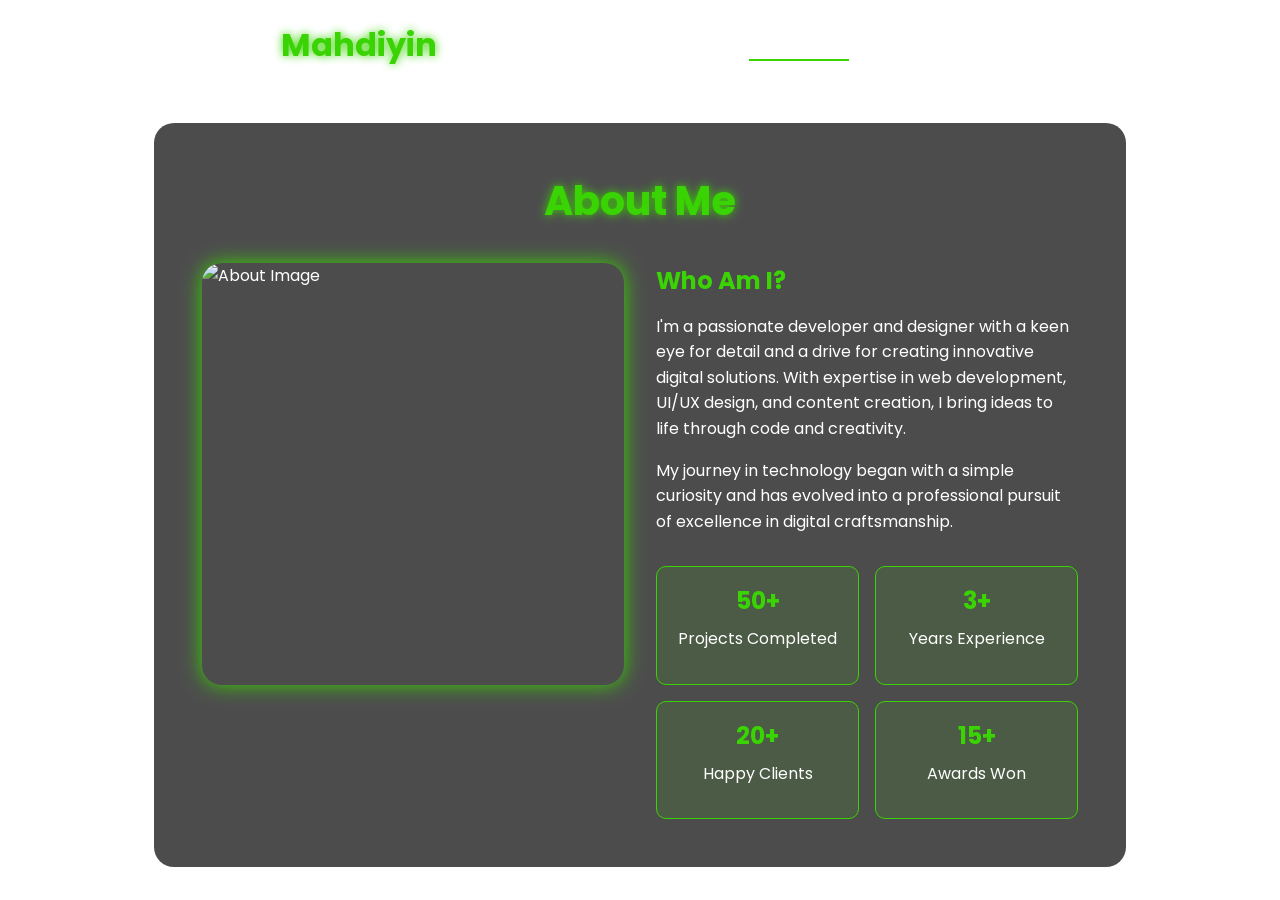
==== about.html @ cb5b874c "test" ====
<!DOCTYPE html>
<html lang="en">

<head>
    <meta charset="UTF-8">
    <meta name="viewport" content="width=device-width, initial-scale=1.0">

    <!-- Link ke Font Awesome untuk ikon -->
    <link rel="stylesheet" href="https://cdnjs.cloudflare.com/ajax/libs/font-awesome/6.5.1/css/all.min.css">

    <!-- Link ke library animasi AOS -->
    <link rel="stylesheet" href="https://unpkg.com/aos@next/dist/aos.css" />

    <!-- CSS internal untuk styling halaman -->
    <style>
        /* 
          Import Google Font Poppins
          Font weight yang diimport: 100, 200, 300, 400, 500, 600 
        */
        @import url("https://fonts.googleapis.com/css2?family=Poppins:wght@100;200;300;400;500;600&display=swap");

        /* Reset CSS dan pengaturan default */
        * {
            padding: 0;
            margin: 0;
            font-family: "Poppins", sans-serif;
            box-sizing: border-box;
        }

        /* 
          Styling untuk body
          - Menggunakan background image
          - Cover seluruh viewport
          - Mencegah horizontal scroll
        */
        body {
            width: 100%;
            min-height: 100vh;
            background-image: url("./img/background.jpg");
            background-size: cover;
            overflow-x: hidden;
            position: relative;
        }

        /* 
          Navbar styling
          - Fixed height 10vh
          - Posisi relative untuk positioning yang tepat
          - z-index tinggi agar selalu di atas konten lain
        */
        nav {
            width: 100%;
            height: 10vh;
            position: sticky;
            position: relative;
            /* Ubah dari sticky ke relative */
            z-index: 1000;
            /* Tambahkan z-index tinggi untuk nav */
        }

        /* Container untuk konten navbar */
        .nav-container {
            width: 100%;
            height: 100%;
            display: flex;
            justify-content: space-around;
            align-items: center;
        }

        /* 
          Logo styling
          - Warna putih dengan ukuran 2rem
          - Text shadow untuk efek glow pada span 
        */
        .logo {
            color: white;
            font-size: 2rem;
            font-weight: bold;
        }

        .logo span {
            color: rgb(58, 211, 3);
            text-shadow: 0 0 10px rgb(58, 211, 3);
        }

        /* 
          Hamburger dan Cancel button styling
          - Hanya muncul di mobile view
          - Posisi absolute di kanan atas
        */
        .hamburg,
        .cancel {
            cursor: pointer;
            position: absolute;
            right: 15px;
            top: 10px;
            color: white;
            display: none;
            font-size: clamp(2.5rem, 0.5rem + 5vw, 3rem);
        }

        /* 
          Navigation links container
          - Flex layout untuk alignment horizontal
        */
        .nav-container .links {
            display: flex;
        }

        /* 
          Individual navigation links
          - Spacing dan styling untuk tiap link
          - Hover effect dengan border bottom
        */
        .nav-container .links a {
            font-size: 1.2rem;
            color: white;
            margin: 0 20px;
            text-decoration: none;
            font-weight: 550;
            transition: 0.3s linear;
        }

        .nav-container .links a:hover {
            color: rgb(58, 211, 3);
            border-bottom: 2px solid rgb(58, 211, 3);
        }

        /* Styling untuk link aktif */
        .nav-container .links .active {
            color: rgb(58, 211, 3);
            border-bottom: 2px solid rgb(58, 211, 3);
        }

        /* 
          Dropdown menu untuk mobile view
          - Fixed positioning dengan transform untuk animasi
          - Backdrop filter untuk efek blur
        */
        .dropdown {
            z-index: 1000;
            position: fixed;
            top: 0;
            left: 0;
            right: 0;
            transform: translateY(-500px);
            width: 100%;
            height: auto;
            backdrop-filter: blur(4px) brightness(40%);
            box-shadow: 0 0 20px black;
            transition: 0.2s linear;
        }

        .dropdown .links a {
            display: flex;
            color: white;
            text-decoration: none;
            padding: 15px 0;
            justify-content: center;
            align-items: center;
            transition: 0.2s linear;
        }

        .dropdown .links a:hover {
            background-color: rgb(58, 211, 3);
        }

        /* About Section Styles */
        .about-container {
            width: 100%;
            min-height: 90vh;
            display: flex;
            justify-content: center;
            align-items: center;
            padding: 2rem;
            position: relative;
            z-index: 1;
        }

        .about-content {
            width: 80%;
            max-width: 1200px;
            background: rgba(0, 0, 0, 0.7);
            backdrop-filter: blur(10px);
            border-radius: 20px;
            padding: 3rem;
            color: white;
            /* box-shadow: 0 0 30px rgba(58, 211, 3, 0.3); */
        }

        .about-header {
            text-align: center;
            margin-bottom: 2rem;
        }

        .about-header h1 {
            font-size: 2.5rem;
            color: rgb(58, 211, 3);
            text-shadow: 0 0 10px rgb(58, 211, 3);
            margin-bottom: 1rem;
        }

        .about-grid {
            display: grid;
            grid-template-columns: 1fr 1fr;
            gap: 2rem;
        }

        .about-image {
            width: 100%;
            aspect-ratio: 1;
            border-radius: 20px;
            overflow: hidden;
            box-shadow: 0 0 20px rgb(58, 211, 3);
        }

        .about-image img {
            width: 100%;
            height: 100%;
            object-fit: cover;
        }

        .about-text h2 {
            color: rgb(58, 211, 3);
            margin-bottom: 1rem;
        }

        .about-text p {
            line-height: 1.6;
            margin-bottom: 1rem;
        }

        .stats {
            display: grid;
            grid-template-columns: repeat(2, 1fr);
            gap: 1rem;
            margin-top: 2rem;
        }

        .stat-item {
            background: rgba(58, 211, 3, 0.1);
            padding: 1rem;
            border-radius: 10px;
            text-align: center;
            border: 1px solid rgb(58, 211, 3);
            cursor: pointer;
        }

        .stat-item h3 {
            color: rgb(58, 211, 3);
            font-size: 1.5rem;
            margin-bottom: 0.5rem;
        }

        .content-grid {
            display: grid;
            grid-template-columns: repeat(auto-fit, minmax(280px, 1fr));
            gap: 2rem;
            padding: 2rem 0;
        }

        .content-card {
            background: rgba(58, 211, 3, 0.1);
            border-radius: 15px;
            overflow: hidden;
            transition: all 0.3s ease;
            cursor: pointer;
        }

        .content-card:hover {
            transform: translateY(-5px);
            box-shadow: 0 5px 15px rgba(58, 211, 3, 0.3);
        }

        .card-image {
            width: 100%;
            height: 200px;
            overflow: hidden;
        }

        .card-image img {
            width: 100%;
            height: 100%;
            object-fit: cover;
        }

        .card-info {
            padding: 1.5rem;
        }

        .card-info h3 {
            color: rgb(58, 211, 3);
            margin-bottom: 0.5rem;
        }

        .card-info p {
            font-size: 0.9rem;
            margin-bottom: 1rem;
        }

        .card-info .technologies {
            display: flex;
            flex-wrap: wrap;
            gap: 0.5rem;
            margin-top: 1rem;
        }

        .technology-tag {
            background: rgba(58, 211, 3, 0.2);
            padding: 0.3rem 0.8rem;
            border-radius: 15px;
            font-size: 0.8rem;
            color: rgb(58, 211, 3);
        }

        .back-button {
            display: inline-block;
            padding: 0.8rem 1.5rem;
            background: rgb(58, 211, 3);
            color: white;
            border-radius: 5px;
            text-decoration: none;
            margin-bottom: 2rem;
            transition: all 0.3s ease;
        }

        .back-button:hover {
            background: rgb(45, 165, 2);
            transform: translateY(-2px);
        }

        .award-icon {
            font-size: 2rem;
            color: rgb(58, 211, 3);
            margin-bottom: 1rem;
        }

        .client-testimonial {
            font-style: italic;
            margin-top: 1rem;
            padding: 1rem;
            background: rgba(58, 211, 3, 0.05);
            border-radius: 10px;
        }



        @media (max-width: 884px) {
            .about-grid {
                grid-template-columns: 1fr;
            }

            nav .logo {
                position: absolute;
                top: 16px;
                left: 15px;
                font-size: 1.5rem;
            }

            .nav-container .links {
                display: none;
            }

            .hamburg,
            .cancel {
                display: block;
            }
        }

        @media (max-width: 440px) {
            .about-container {
                padding: 1rem;
            }

            .about-content {
                width: 95%;
                /* Memperbesar width untuk layar kecil */
                padding: 1.5rem;
            }

            .about-header h1 {
                font-size: 1.8rem;
                /* Mengurangi ukuran judul */
            }

            .about-text h2 {
                font-size: 1.4rem;
                /* Mengurangi ukuran sub-judul */
            }

            .about-text p {
                font-size: 0.9rem;
                /* Mengurangi ukuran teks */
                line-height: 1.4;
            }

            .about-image {
                width: 100%;
                max-height: 250px;
                /* Membatasi tinggi gambar */
            }

            .stats {
                grid-template-columns: repeat(2, 1fr);
                /* Tetap 2 kolom tapi lebih kecil */
                gap: 0.8rem;
            }

            .stat-item {
                padding: 0.8rem;
            }

            .stat-item h3 {
                font-size: 1.2rem;
                /* Mengurangi ukuran angka statistik */
            }

            .stat-item p {
                font-size: 0.8rem;
                /* Mengurangi ukuran teks statistik */
            }

            /* Menyesuaikan padding untuk link statistik */
            .stat-item a {
                padding: 0.5rem;
                display: block;
            }
        }
    </style>
    <title>About - Portfolio Website</title>
</head>

<body>

    <!-- Navigasi -->
    <nav>
        <div class="nav-container">
            <div class="logo" data-aos="zoom-in" data-aos-duration="1500">
                Tamzidan <span>Mahdiyin</span>
            </div>
            <div class="links">
                <div class="link" data-aos="fade-up" data-aos-duration="1500" data-aos-delay="100"><a
                        href="index.html">Home</a></div>
                <div class="link active" data-aos="fade-up" data-aos-duration="1500" data-aos-delay="200"><a
                        href="about.html">About</a></div>
                <div class="link" data-aos="fade-up" data-aos-duration="1500" data-aos-delay="300"><a
                        href="skill.html">Skills</a></div>
                <div class="link" data-aos="fade-up" data-aos-duration="1500" data-aos-delay="400"><a
                        href="service.html">Service</a></div>
                <div class="link" data-aos="fade-up" data-aos-duration="1500" data-aos-delay="500"><a
                        href="contact.html">Contact</a></div>
            </div>
        </div>
        <i class="fa-solid fa-bars hamburg" onclick="hamburg()"></i>
        <div class="dropdown">
            <div class="links">
                <a href="index.html">Home</a>
                <a href="about.html">About</a>
                <a href="skill.html">Skills</a>
                <a href="service.html">Service</a>
                <a href="contact.html">Contact</a>
                <i class="fa-solid fa-xmark cancel" onclick="cancel()"></i>
            </div>
        </div>
    </nav>

    <!-- Konten utama halaman About -->
    <div class="about-container">
        <div class="about-content" id="aboutContent">
            <!-- Bagian header -->
            <div class="about-header" data-aos="fade-down" data-aos-duration="1500">
                <h1>About Me</h1>
            </div>

            <!-- Grid untuk gambar dan teks deskripsi -->
            <div class="about-grid">
                <div class="about-image" data-aos="fade-right" data-aos-duration="1500">
                    <img src="img/zoro.jpg" alt="About Image">
                </div>
                <div class="about-text" data-aos="fade-left" data-aos-duration="1500">
                    <h2>Who Am I?</h2>
                    <p>I'm a passionate developer and designer with a keen eye for detail and a drive for creating
                        innovative digital solutions. With expertise in web development, UI/UX design, and content
                        creation, I bring ideas to life through code and creativity.</p>
                    <p>My journey in technology began with a simple curiosity and has evolved into a professional
                        pursuit of excellence in digital craftsmanship.</p>

                    <div class="stats">
                        <div class="stat-item" data-aos="zoom-in" data-aos-duration="1500" data-aos-delay="200"
                            onclick="showProjects()">
                            <h3>50+</h3>
                            <p>Projects Completed</p>
                        </div>
                        <div class="stat-item" data-aos="zoom-in" data-aos-duration="1500" data-aos-delay="400"
                            onclick="showExperience()">
                            <h3>3+</h3>
                            <p>Years Experience</p>
                        </div>
                        <div class="stat-item" data-aos="zoom-in" data-aos-duration="1500" data-aos-delay="600"
                            onclick="showClients()">
                            <h3>20+</h3>
                            <p>Happy Clients</p>
                        </div>
                        <div class="stat-item" data-aos="zoom-in" data-aos-duration="1500" data-aos-delay="800"
                            onclick="showAwards()">
                            <h3>15+</h3>
                            <p>Awards Won</p>
                        </div>
                    </div>
                </div>
            </div>
        </div>

        <!-- Link ke library animasi AOS -->
        <script src="https://unpkg.com/aos@next/dist/aos.js"></script>

        <!-- JavaScript untuk interaksi dan animasi halaman -->
        <script>

            // Inisialisasi library AOS
            AOS.init({ offset: 0 });

            // Fungsi untuk menampilkan menu hamburger
            function hamburg() {
                const navbar = document.querySelector(".dropdown")
                navbar.style.transform = "translateY(0px)"
            }

            // Fungsi untuk menyembunyikan menu hamburger
            function cancel() {
                const navbar = document.querySelector(".dropdown")
                navbar.style.transform = "translateY(-500px)"
            }

            // Fungsi untuk menampilkan daftar Project
            function showProjects() {
                const aboutContent = document.getElementById('aboutContent');
                aboutContent.innerHTML = `
                <a href="about.html" class="back-button" onclick="restoreInitialContent()">
                    <i class="fas fa-arrow-left"></i> Back
                </a>
                <div class="about-header" data-aos="fade-down" data-aos-duration="1500">
                    <h1>My Projects</h1>
                </div>
                <div class="content-grid">
                    ${generateProjectCards()}
                </div>
            `;
                AOS.refresh();
            }

            // Fungsi untuk menampilkan daftar Experience
            function showExperience() {
                const aboutContent = document.getElementById('aboutContent');
                aboutContent.innerHTML = `
                <a href="about.html" class="back-button" onclick="restoreInitialContent()">
                    <i class="fas fa-arrow-left"></i> Back
                </a>
                <div class="about-header" data-aos="fade-down" data-aos-duration="1500">
                    <h1>My Experience</h1>
                </div>
                <div class="content-grid">
                    ${generateExperienceCards()}
                </div>
            `;
                AOS.refresh();
            }

            // Fungsi untuk menampilkan daftar Clients
            function showClients() {
                const aboutContent = document.getElementById('aboutContent');
                aboutContent.innerHTML = `
                <a href="about.html" class="back-button" onclick="restoreInitialContent()">
                    <i class="fas fa-arrow-left"></i> Back
                </a>
                <div class="about-header" data-aos="fade-down" data-aos-duration="1500">
                    <h1>Client Success Stories</h1>
                </div>
                <div class="content-grid">
                    ${generateClientCards()}
                </div>
            `;
                AOS.refresh();
            }

            // Fungsi untuk menampilkan daftar Awards
            function showAwards() {
                const aboutContent = document.getElementById('aboutContent');
                aboutContent.innerHTML = `
                <a href="about.html" class="back-button" onclick="restoreInitialContent()">
                    <i class="fas fa-arrow-left"></i> Back
                </a>
                <div class="about-header" data-aos="fade-down" data-aos-duration="1500">
                    <h1>Awards & Recognition</h1>
                </div>
                <div class="content-grid">
                    ${generateAwardCards()}
                </div>
            `;
                AOS.refresh();
            }

            // Fungsi pembantu untuk menghasilkan kartu project
            function generateProjectCards() {
                const projects = [
                    {
                        title: "E-Commerce Platform",
                        image: "img/zoro.jpg",
                        description: "A full-stack e-commerce solution with payment integration",
                        technologies: ["React", "Node.js", "MongoDB"]
                    },
                    {
                        title: "Portfolio Website",
                        image: "img/zoro.jpg",
                        description: "Responsive portfolio website with modern animations",
                        technologies: ["HTML", "CSS", "JavaScript"]
                    },
                    {
                        title: "Task Management App",
                        image: "img/zoro.jpg",
                        description: "Mobile-first task management application",
                        technologies: ["Vue.js", "Firebase"]
                    }
                    // Add more projects as needed
                ];

                return projects.map(project => `
                <div class="content-card" data-aos="fade-up">
                    <div class="card-image">
                        <img src="${project.image}" alt="${project.title}">
                    </div>
                    <div class="card-info">
                        <h3>${project.title}</h3>
                        <p>${project.description}</p>
                        <div class="technologies">
                            ${project.technologies.map(tech => `
                                <span class="technology-tag">${tech}</span>
                            `).join('')}
                        </div>
                    </div>
                </div>
            `).join('');
            }

            // Fungsi pembantu untuk menghasilkan kartu experience
            function generateExperienceCards() {
                const experiences = [
                    {
                        title: "Senior Web Developer",
                        company: "Tech Solutions Inc.",
                        period: "2021 - Present",
                        description: "Leading frontend development team and implementing modern web solutions"
                    },
                    {
                        title: "Frontend Developer",
                        company: "Digital Agency",
                        period: "2019 - 2021",
                        description: "Developed responsive websites and web applications"
                    }
                    // Add more experiences as needed
                ];

                return experiences.map(exp => `
                <div class="content-card" data-aos="fade-up">
                    <div class="card-info">
                        <h3>${exp.title}</h3>
                        <h4>${exp.company}</h4>
                        <p class="period">${exp.period}</p>
                        <p>${exp.description}</p>
                    </div>
                </div>
            `).join('');
            }

            // Fungsi pembantu untuk menghasilkan kartu client
            function generateClientCards() {
                const clients = [
                    {
                        name: "Ell Udin",
                        company: "Innovation Corp",
                        image: "img/zoro.jpg",
                        testimonial: "Outstanding work on our company website redesign!"
                    },
                    {
                        name: "Ell Ucup",
                        company: "Tech Startup",
                        image: "img/zoro.jpg",
                        testimonial: "Delivered our app ahead of schedule with excellent quality"
                    }
                    // Add more clients as needed
                ];

                return clients.map(client => `
                <div class="content-card" data-aos="fade-up">
                    <div class="card-image">
                        <img src="${client.image}" alt="${client.name}">
                    </div>
                    <div class="card-info">
                        <h3>${client.name}</h3>
                        <h4>${client.company}</h4>
                        <p class="client-testimonial">"${client.testimonial}"</p>
                    </div>
                </div>
            `).join('');
            }

            // Fungsi pembantu untuk menghasilkan kartu award
            function generateAwardCards() {
                const awards = [
                    {
                        title: "Best Web Design",
                        organization: "Design Awards 2023",
                        description: "Recognition for exceptional web design and user experience"
                    },
                    {
                        title: "Innovation Award",
                        organization: "Tech Summit 2022",
                        description: "Awarded for innovative use of emerging technologies"
                    }
                    // Add more awards as needed
                ];

                return awards.map(award => `
                <div class="content-card" data-aos="fade-up">
                    <div class="card-info">
                        <div class="award-icon">
                            <i class="fas fa-trophy"></i>
                        </div>
                        <h3>${award.title}</h3>
                        <h4>${award.organization}</h4>
                        <p>${award.description}</p>
                    </div>
                </div>
            `).join('');
            }

            // Fungsi untuk mengembalikan konten awal
            function restoreInitialContent() {
                const aboutContent = document.getElementById('aboutContent');
                aboutContent.innerHTML = `
                <div class="about-header" data-aos="fade-down" data-aos-duration="1500">
                    <h1>About Me</h1>
                </div>
                <div class="about-grid">
                    <div class="about-image" data-aos="fade-right" data-aos-duration="1500">
                        <img src="img/zoro.jpg" alt="About Image">
                    </div>
                    <div class="about-text" data-aos="fade-left" data-aos-duration="1500">
                        <h2>Who Am I?</h2>
                        <p>I'm a passionate developer and designer with a keen eye for detail and a drive for creating
                            innovative digital solutions. With expertise in web development, UI/UX design, and content
                            creation, I bring ideas to life through code and creativity.</p>
                        <p>My journey in technology began with a simple curiosity and has evolved into a professional
                            pursuit of excellence in digital craftsmanship.</p>

                        <div class="stats">
                            <div class="stat-item" data-aos="zoom-in" data-aos-duration="1500" data-aos-delay="200" onclick="showProjects()">
                                <h3>50+</h3>
                                <p>Projects Completed</p>
                            </div>
                            <div class="stat-item" data-aos="zoom-in" data-aos-duration="1500" data-aos-delay="400" onclick="showExperience()">
                                <h3>3+</h3>
                                <p>Years Experience</p>
                            </div>
                            <div class="stat-item" data-aos="zoom-in" data-aos-duration="1500" data-aos-delay="600" onclick="showClients()">
                                <h3>20+</h3>
                                <p>Happy Clients</p>
                            </div>
                            <div class="stat-item" data-aos="zoom-in" data-aos-duration="1500" data-aos-delay="800" onclick="showAwards()">
                                <h3>15+</h3>
                                <p>Awards Won</p>
                            </div>
                        </div>
                    </div>
                </div>
            `;
                AOS.refresh();
            }

        </script>
</body>

</html>

<!-- Subscribe Tamzidan Madiyin di YouTube -->
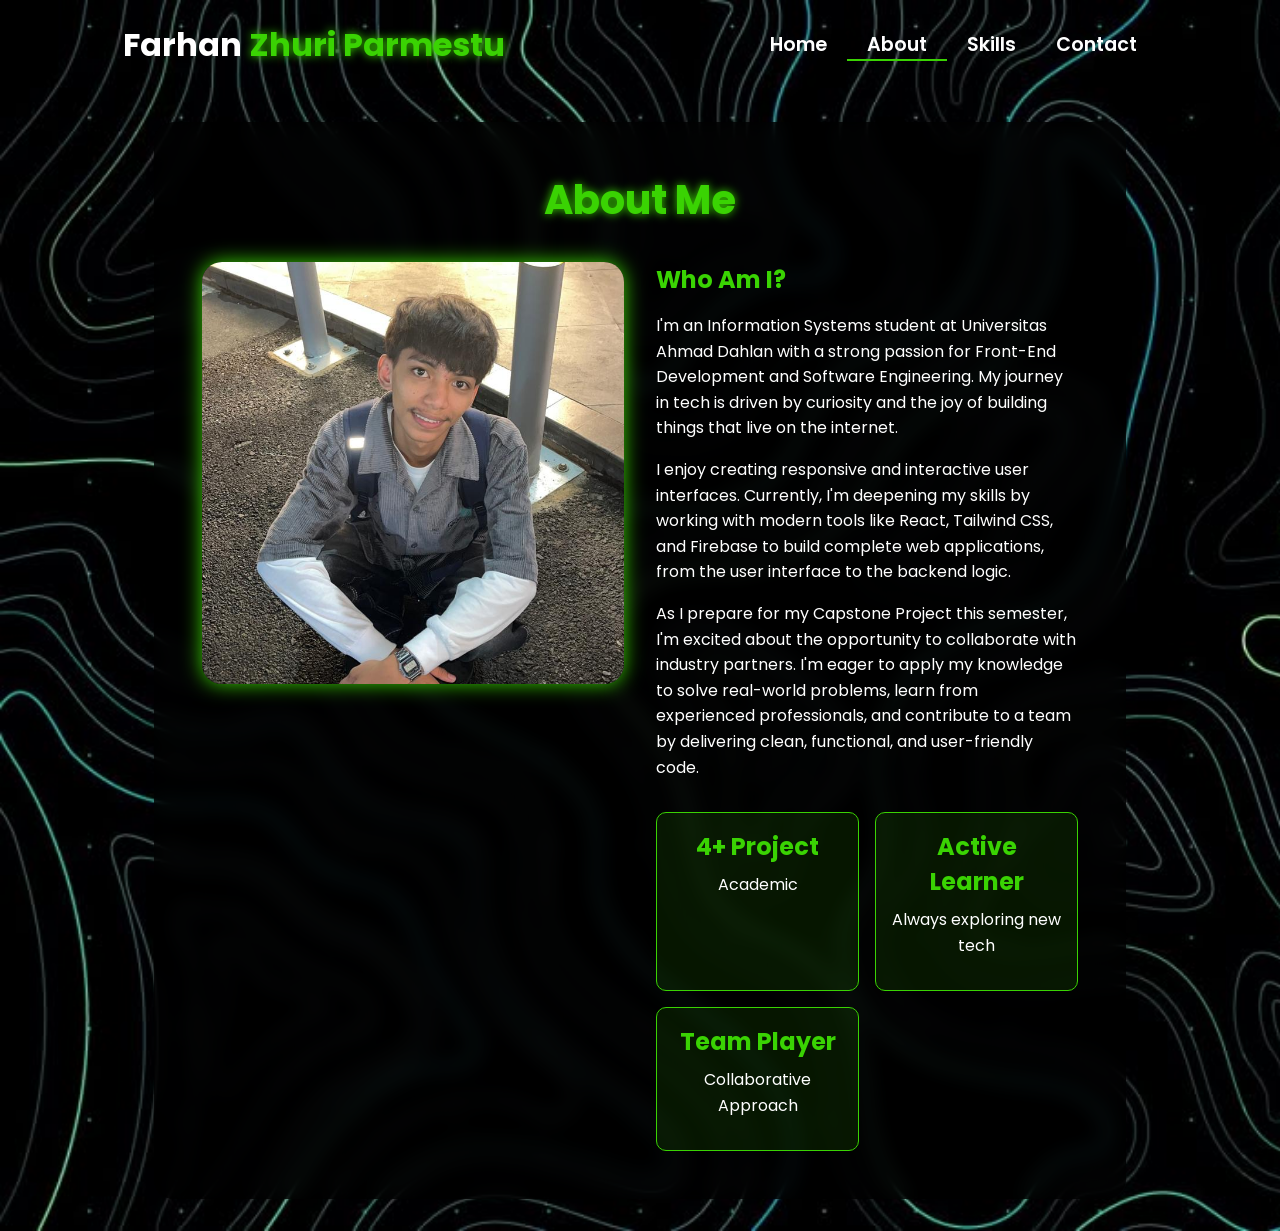
==== commit 0370cdfb: "update" ====
--- a/about.html
+++ b/about.html
@@ -38,7 +38,7 @@
         body {
             width: 100%;
             min-height: 100vh;
-            background-image: url("./img/background.jpg");
+            background-image: url("./img/bkg.jpg");
             background-size: cover;
             overflow-x: hidden;
             position: relative;
@@ -438,7 +438,7 @@
     <nav>
         <div class="nav-container">
             <div class="logo" data-aos="zoom-in" data-aos-duration="1500">
-                Tamzidan <span>Mahdiyin</span>
+                Farhan <span>Zhuri Parmestu</span>
             </div>
             <div class="links">
                 <div class="link" data-aos="fade-up" data-aos-duration="1500" data-aos-delay="100"><a
@@ -447,8 +447,6 @@
                         href="about.html">About</a></div>
                 <div class="link" data-aos="fade-up" data-aos-duration="1500" data-aos-delay="300"><a
                         href="skill.html">Skills</a></div>
-                <div class="link" data-aos="fade-up" data-aos-duration="1500" data-aos-delay="400"><a
-                        href="service.html">Service</a></div>
                 <div class="link" data-aos="fade-up" data-aos-duration="1500" data-aos-delay="500"><a
                         href="contact.html">Contact</a></div>
             </div>
@@ -459,7 +457,6 @@
                 <a href="index.html">Home</a>
                 <a href="about.html">About</a>
                 <a href="skill.html">Skills</a>
-                <a href="service.html">Service</a>
                 <a href="contact.html">Contact</a>
                 <i class="fa-solid fa-xmark cancel" onclick="cancel()"></i>
             </div>
@@ -470,43 +467,36 @@
     <div class="about-container">
         <div class="about-content" id="aboutContent">
             <!-- Bagian header -->
-            <div class="about-header" data-aos="fade-down" data-aos-duration="1500">
+            <div class="about-header" data-aos="fade-down" data-aos-duration="500">
                 <h1>About Me</h1>
             </div>
 
             <!-- Grid untuk gambar dan teks deskripsi -->
             <div class="about-grid">
-                <div class="about-image" data-aos="fade-right" data-aos-duration="1500">
-                    <img src="img/zoro.jpg" alt="About Image">
-                </div>
-                <div class="about-text" data-aos="fade-left" data-aos-duration="1500">
+                <div class="about-image" data-aos="fade-right" data-aos-duration="500">
+                    <img src="img/WhatsApp Image 2026-03-05 at 06.44.27.jpeg" alt="About Image">
+                </div>
+                <div class="about-text" data-aos="fade-left" data-aos-duration="500">
                     <h2>Who Am I?</h2>
-                    <p>I'm a passionate developer and designer with a keen eye for detail and a drive for creating
-                        innovative digital solutions. With expertise in web development, UI/UX design, and content
-                        creation, I bring ideas to life through code and creativity.</p>
-                    <p>My journey in technology began with a simple curiosity and has evolved into a professional
-                        pursuit of excellence in digital craftsmanship.</p>
+                    <p>I'm an Information Systems student at Universitas Ahmad Dahlan with a strong passion for Front-End Development and Software Engineering. My journey in tech is driven by curiosity and the joy of building things that live on the internet.</p>
+                    <p>I enjoy creating responsive and interactive user interfaces. Currently, I'm deepening my skills by working with modern tools like React, Tailwind CSS, and Firebase to build complete web applications, from the user interface to the backend logic.</p>
+                    <p>As I prepare for my Capstone Project this semester, I'm excited about the opportunity to collaborate with industry partners. I'm eager to apply my knowledge to solve real-world problems, learn from experienced professionals, and contribute to a team by delivering clean, functional, and user-friendly code.</p>
 
                     <div class="stats">
                         <div class="stat-item" data-aos="zoom-in" data-aos-duration="1500" data-aos-delay="200"
                             onclick="showProjects()">
-                            <h3>50+</h3>
-                            <p>Projects Completed</p>
+                            <h3>4+ Project</h3>
+                            <p>Academic</p>
                         </div>
                         <div class="stat-item" data-aos="zoom-in" data-aos-duration="1500" data-aos-delay="400"
                             onclick="showExperience()">
-                            <h3>3+</h3>
-                            <p>Years Experience</p>
+                            <h3>Active Learner</h3>
+                            <p>Always exploring new tech</p>
                         </div>
                         <div class="stat-item" data-aos="zoom-in" data-aos-duration="1500" data-aos-delay="600"
                             onclick="showClients()">
-                            <h3>20+</h3>
-                            <p>Happy Clients</p>
-                        </div>
-                        <div class="stat-item" data-aos="zoom-in" data-aos-duration="1500" data-aos-delay="800"
-                            onclick="showAwards()">
-                            <h3>15+</h3>
-                            <p>Awards Won</p>
+                            <h3>Team Player</h3>
+                            <p>Collaborative Approach</p>
                         </div>
                     </div>
                 </div>
